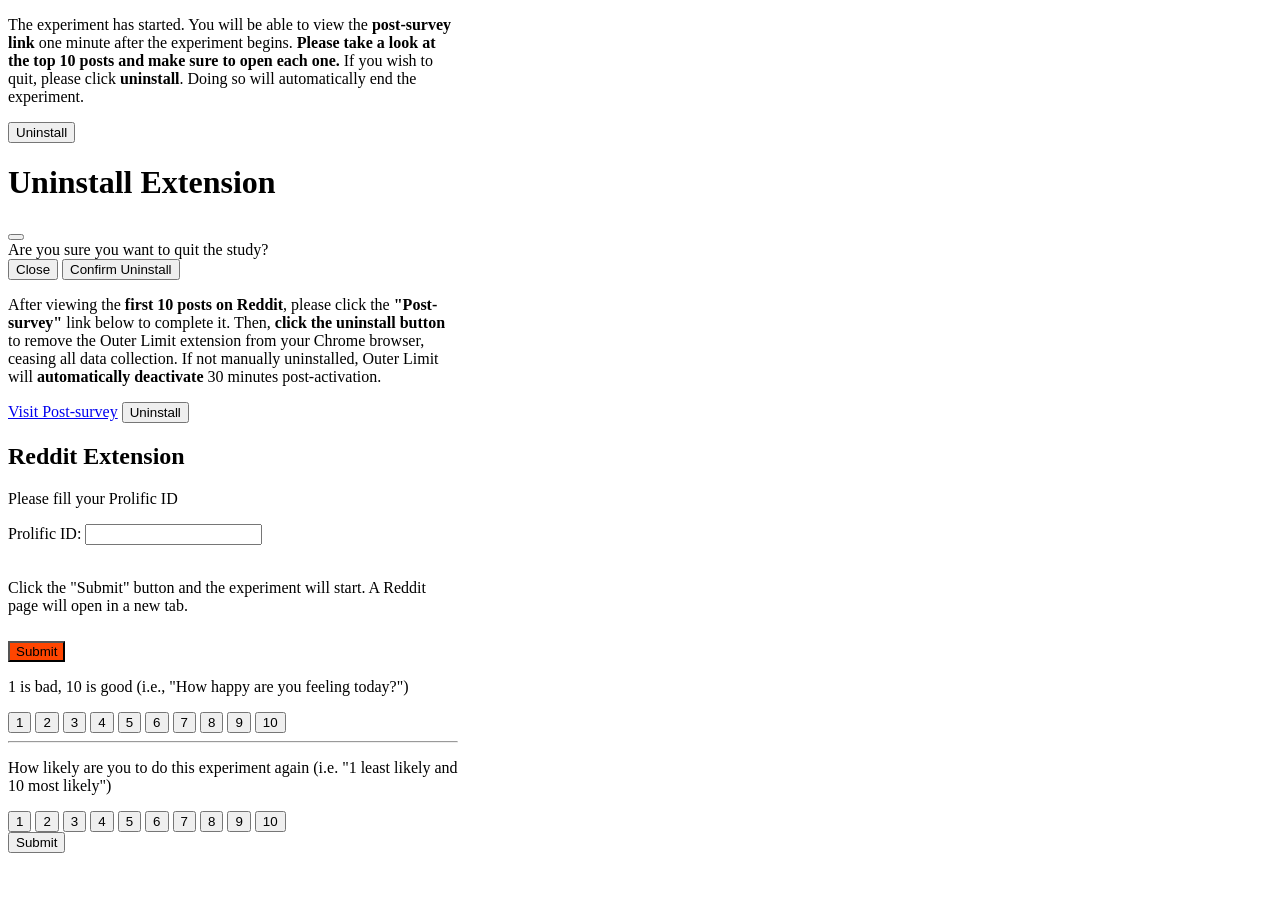
==== index.html @ f4b046bf "update for redirect to old reddit" ====
<!DOCTYPE html>
<html>

<head>
    <title>Reddit Extension</title>
    <meta charset="utf-8">
    <script src="timer.js"></script>
    <link href="./bootstrap/bootstrap.min.css" rel="stylesheet">
    <link href="./styles/styles.css" rel="stylesheet">
</head>

<body>
    <div class="container mt-3" style="width: 450px;">
        <div id="display" class="row-fluid">
            <p id="timer">
                The experiment has started. You will be able to view the <strong>post-survey link</strong> one minute after the experiment begins. <strong>Please take a look at the top 10 posts and make sure to open each one.</strong> If you wish to quit, please click <strong>uninstall</strong>. Doing so will automatically end the experiment.
            </p>
            
            <div class="row mt-3">

                <div class="col d-flex justify-content-start">
                    <button class="btn btn-danger me-2" id="btnUninstall" data-bs-toggle="modal" data-bs-target="#uninstallModal"> Uninstall </button>
                </div>
                
                <div class="modal fade" id="uninstallModal" tabindex="-1" aria-labelledby="exampleModalLabel" aria-hidden="true">
                    <div class="modal-dialog">
                    <div class="modal-content">
                        <div class="modal-header">
                        <h1 class="modal-title fs-5" id="exampleModalLabel">Uninstall Extension</h1>
                        <button type="button" class="btn-close" data-bs-dismiss="modal" aria-label="Close"></button>
                        </div>
                        <div class="modal-body">
                            Are you sure you want to quit the study? 
                        </div>
                        <div class="modal-footer">
                        <button type="button" class="btn btn-secondary" data-bs-dismiss="modal">Close</button>
                        <button type="button" class="btn btn-danger" id="confirmUninstallBtn">Confirm Uninstall</button>
                        </div>
                    </div>
                    </div>
                </div>

                <!-- <div class="col d-flex justify-content-end" id="highlightWindow">
                    <button class="btn btn-primary me-2" id="btnHighlight">Start</button>
                    <button class="btn btn-secondary" id="btnReset">Reset</button>
                </div> -->
            </div>
        </div>
        <div id="endexp" class="row-fluid">
            <p>After viewing the <strong>first 10 posts on Reddit</strong>, please click the <strong>"Post-survey" </strong> link below to complete it. Then, <strong>click the uninstall button</strong> to remove the Outer Limit extension from your Chrome browser, ceasing all data collection. If not manually uninstalled, Outer Limit will <strong>automatically deactivate</strong> 30 minutes post-activation.</p>

            <a id="my-link" href="https://lehigh.co1.qualtrics.com/jfe/form/SV_50BCu68Dhap6vBk">Visit Post-survey</a>
            <button type="button" class="btn btn-danger" id="end_install">Uninstall</button>

        </div>
        <div id="settings" class="row-fluid">
            <h2 class="text-center">Reddit Extension</h2>
            <form id="form">
                <p>Please fill your Prolific ID</p>
                <label for="lname">Prolific ID:</label>
                <input type="text" id="pid" name="pid" required="required"><br><br>
                <p>Click the "Submit" button and the experiment will start. A Reddit page will open in a new tab.</p>
                <button type="button" id="start" class="btn btn-success">Submit</i></button>
            </form>
        </div>

        <div id='midpop' class="container">
            <div class="row">
                <div class="col-xs-12">
                    <p class="page-header">1 is bad, 10 is good (i.e., "How happy are you feeling today?")</p>
                    <div class="chart-scale">
                        <button data-question-group="q1" class="q1 btn btn-scale btn-scale-desc-1">1</button>
                        <button data-question-group="q1" class="q1 btn btn-scale btn-scale-desc-2">2</button>
                        <button data-question-group="q1" class="q1 btn btn-scale btn-scale-desc-3">3</button>
                        <button data-question-group="q1" class="q1 btn btn-scale btn-scale-desc-4">4</button>
                        <button data-question-group="q1" class="q1 btn btn-scale btn-scale-desc-5">5</button>
                        <button data-question-group="q1" class="q1 btn btn-scale btn-scale-desc-6">6</button>
                        <button data-question-group="q1" class="q1 btn btn-scale btn-scale-desc-7">7</button>
                        <button data-question-group="q1" class="q1 btn btn-scale btn-scale-desc-8">8</button>
                        <button data-question-group="q1" class="q1 btn btn-scale btn-scale-desc-9">9</button>
                        <button data-question-group="q1" class="q1 btn btn-scale btn-scale-desc-10">10</button>
                    </div>
                    <hr />
                    <p class="page-header">How likely are you to do this experiment again (i.e. "1 least likely and 10
                        most likely")</p>
                    <div class="chart-scale">
                        <button data-question-group="q2" class="q2 btn btn-scale btn-scale-desc-1">1</button>
                        <button data-question-group="q2" class="q2 btn btn-scale btn-scale-desc-2">2</button>
                        <button data-question-group="q2" class="q2 btn btn-scale btn-scale-desc-3">3</button>
                        <button data-question-group="q2" class="q2 btn btn-scale btn-scale-desc-4">4</button>
                        <button data-question-group="q2" class="q2 btn btn-scale btn-scale-desc-5">5</button>
                        <button data-question-group="q2" class="q2 btn btn-scale btn-scale-desc-6">6</button>
                        <button data-question-group="q2" class="q2 btn btn-scale btn-scale-desc-7">7</button>
                        <button data-question-group="q2" class="q2 btn btn-scale btn-scale-desc-8">8</button>
                        <button data-question-group="q2" class="q2 btn btn-scale btn-scale-desc-9">9</button>
                        <button data-question-group="q2" class="q2 btn btn-scale btn-scale-desc-10">10</button>
                    </div>

                </div>
            </div>
            <button type="submit" id="midpop-submit" class="btn btn-success">Submit</button>
        </div>
    </div>
    <script src="./bootstrap/bootstrap.bundle.js"></script>
    <script src="uninstall.js"></script>
</body>
</html>
---- styles/styles.css ----
.btn-scale.active {
    background-color: blue;
    color: white;
}

#start {
    margin-top: 10px;
    background-color: #FF4500;
}
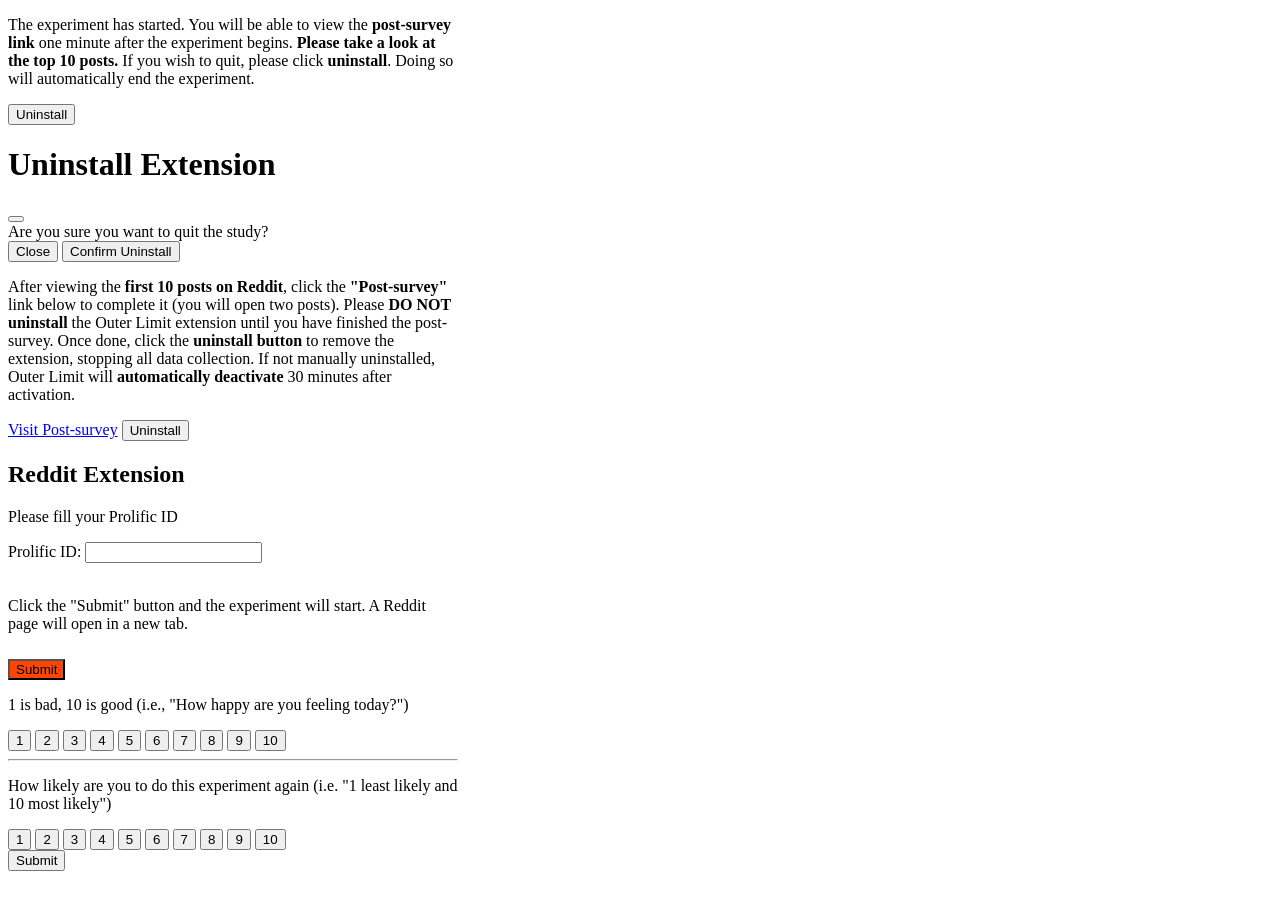
==== commit cdfff89d: "make changes" ====
--- a/index.html
+++ b/index.html
@@ -13,7 +13,7 @@
     <div class="container mt-3" style="width: 450px;">
         <div id="display" class="row-fluid">
             <p id="timer">
-                The experiment has started. You will be able to view the <strong>post-survey link</strong> one minute after the experiment begins. <strong>Please take a look at the top 10 posts and make sure to open each one.</strong> If you wish to quit, please click <strong>uninstall</strong>. Doing so will automatically end the experiment.
+                The experiment has started. You will be able to view the <strong>post-survey link</strong> one minute after the experiment begins. <strong>Please take a look at the top 10 posts.</strong> If you wish to quit, please click <strong>uninstall</strong>. Doing so will automatically end the experiment.
             </p>
             
             <div class="row mt-3">
@@ -47,7 +47,7 @@
             </div>
         </div>
         <div id="endexp" class="row-fluid">
-            <p>After viewing the <strong>first 10 posts on Reddit</strong>, please click the <strong>"Post-survey" </strong> link below to complete it. Then, <strong>click the uninstall button</strong> to remove the Outer Limit extension from your Chrome browser, ceasing all data collection. If not manually uninstalled, Outer Limit will <strong>automatically deactivate</strong> 30 minutes post-activation.</p>
+            <p>After viewing the <strong>first 10 posts on Reddit</strong>, click the <strong>"Post-survey"</strong> link below to complete it (you will open two posts). Please <strong>DO NOT uninstall </strong> the Outer Limit extension until you have finished the post-survey. Once done, click the <strong>uninstall button</strong> to remove the extension, stopping all data collection. If not manually uninstalled, Outer Limit will <strong>automatically deactivate</strong> 30 minutes after activation.</p>
 
             <a id="my-link" href="https://lehigh.co1.qualtrics.com/jfe/form/SV_50BCu68Dhap6vBk">Visit Post-survey</a>
             <button type="button" class="btn btn-danger" id="end_install">Uninstall</button>
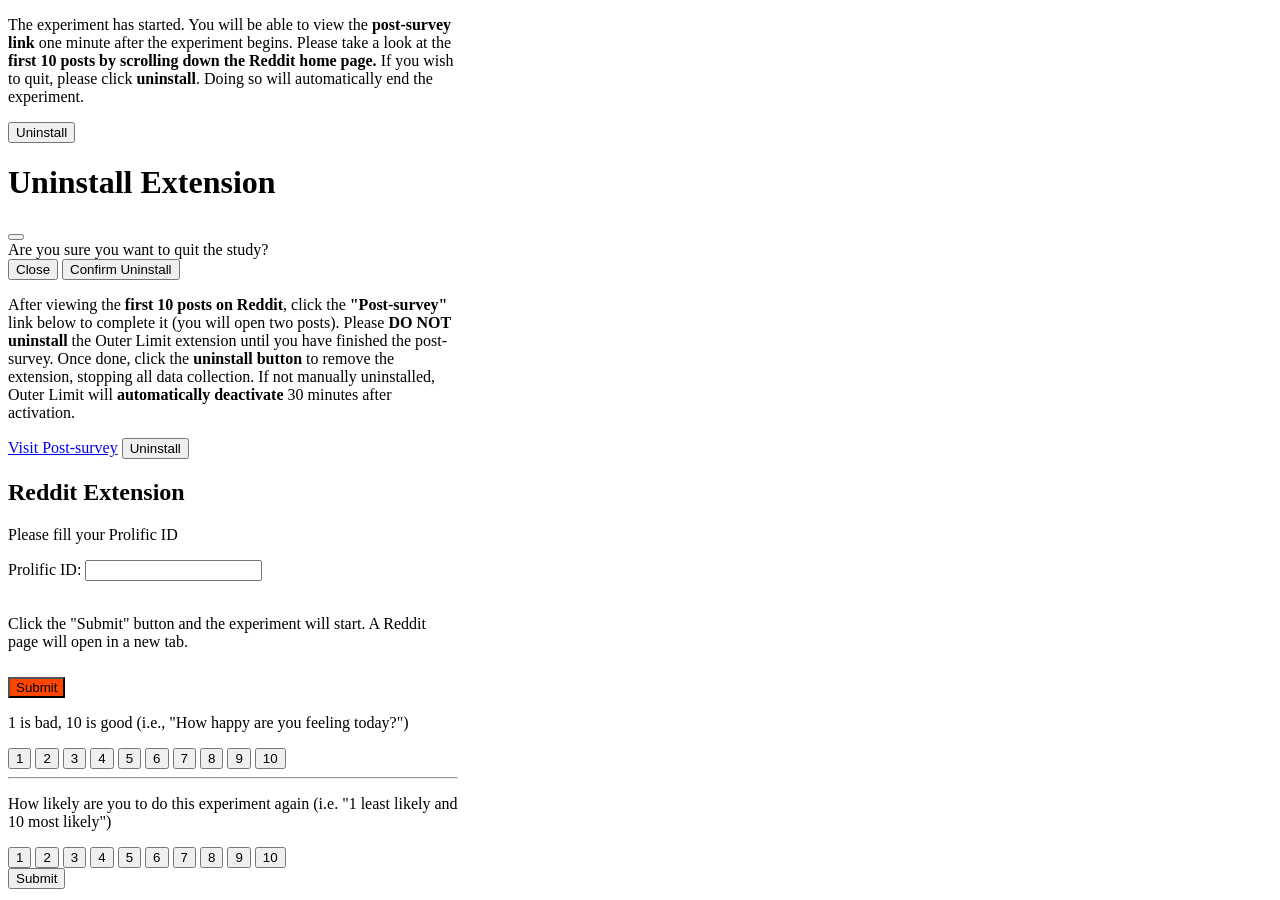
==== commit 132c05fe: "more clear message" ====
--- a/index.html
+++ b/index.html
@@ -13,7 +13,7 @@
     <div class="container mt-3" style="width: 450px;">
         <div id="display" class="row-fluid">
             <p id="timer">
-                The experiment has started. You will be able to view the <strong>post-survey link</strong> one minute after the experiment begins. <strong>Please take a look at the top 10 posts.</strong> If you wish to quit, please click <strong>uninstall</strong>. Doing so will automatically end the experiment.
+                The experiment has started. You will be able to view the <strong>post-survey link</strong> one minute after the experiment begins. Please take a look at the  <strong> first 10 posts by scrolling down the Reddit home page.</strong> If you wish to quit, please click <strong>uninstall</strong>. Doing so will automatically end the experiment.
             </p>
             
             <div class="row mt-3">
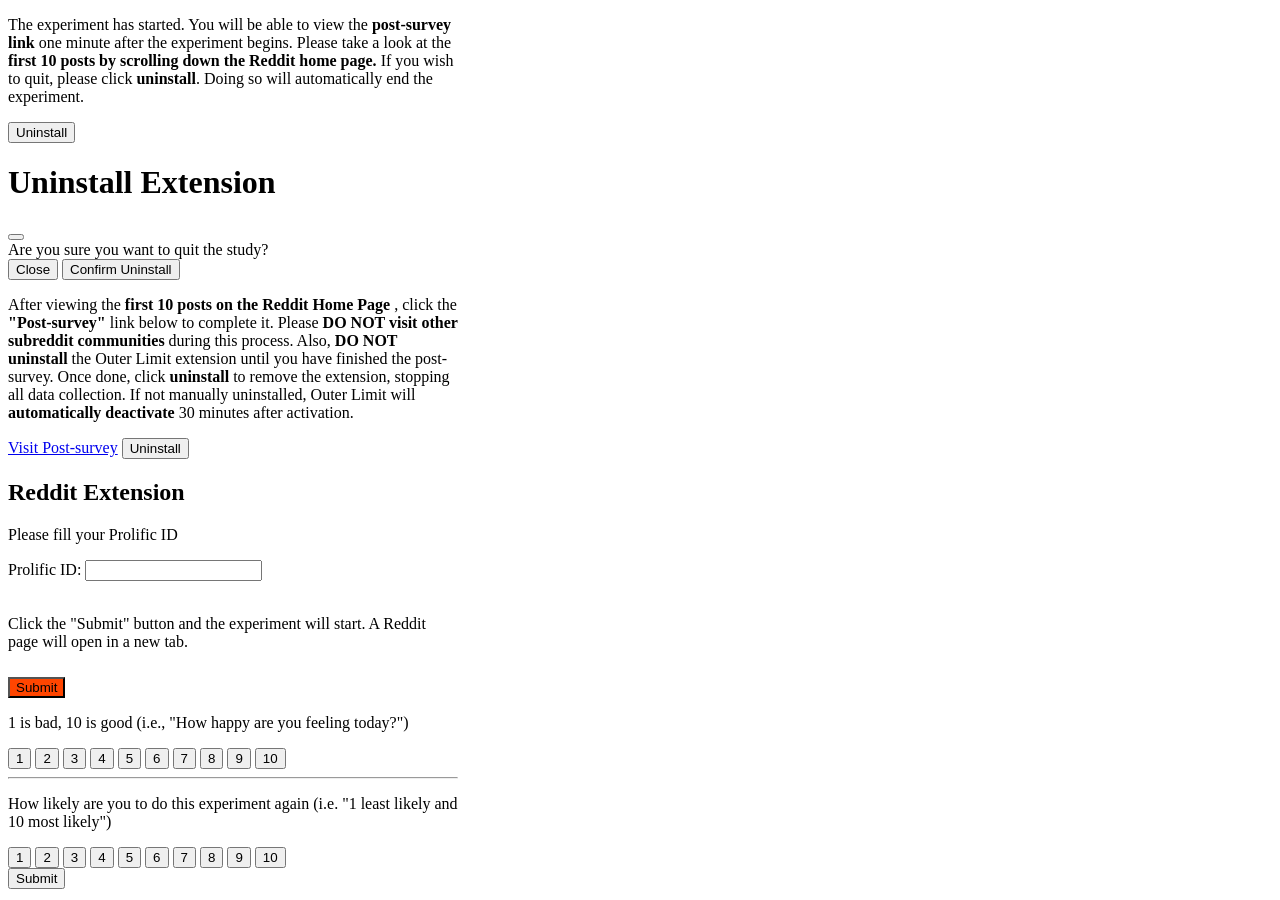
==== commit 947bc81e: "remove the second interface" ====
--- a/index.html
+++ b/index.html
@@ -47,8 +47,7 @@
             </div>
         </div>
         <div id="endexp" class="row-fluid">
-            <p>After viewing the <strong>first 10 posts on Reddit</strong>, click the <strong>"Post-survey"</strong> link below to complete it (you will open two posts). Please <strong>DO NOT uninstall </strong> the Outer Limit extension until you have finished the post-survey. Once done, click the <strong>uninstall button</strong> to remove the extension, stopping all data collection. If not manually uninstalled, Outer Limit will <strong>automatically deactivate</strong> 30 minutes after activation.</p>
-
+            <p>After viewing the <strong>first 10 posts on the Reddit Home Page </strong>, click the <strong>"Post-survey"</strong> link below to complete it. Please <strong>DO NOT visit other subreddit communities</strong> during this process. Also, <strong>DO NOT uninstall</strong> the Outer Limit extension until you have finished the post-survey. Once done, click <strong>uninstall</strong> to remove the extension, stopping all data collection. If not manually uninstalled, Outer Limit will <strong>automatically deactivate</strong> 30 minutes after activation.</p>
             <a id="my-link" href="https://lehigh.co1.qualtrics.com/jfe/form/SV_50BCu68Dhap6vBk">Visit Post-survey</a>
             <button type="button" class="btn btn-danger" id="end_install">Uninstall</button>
 
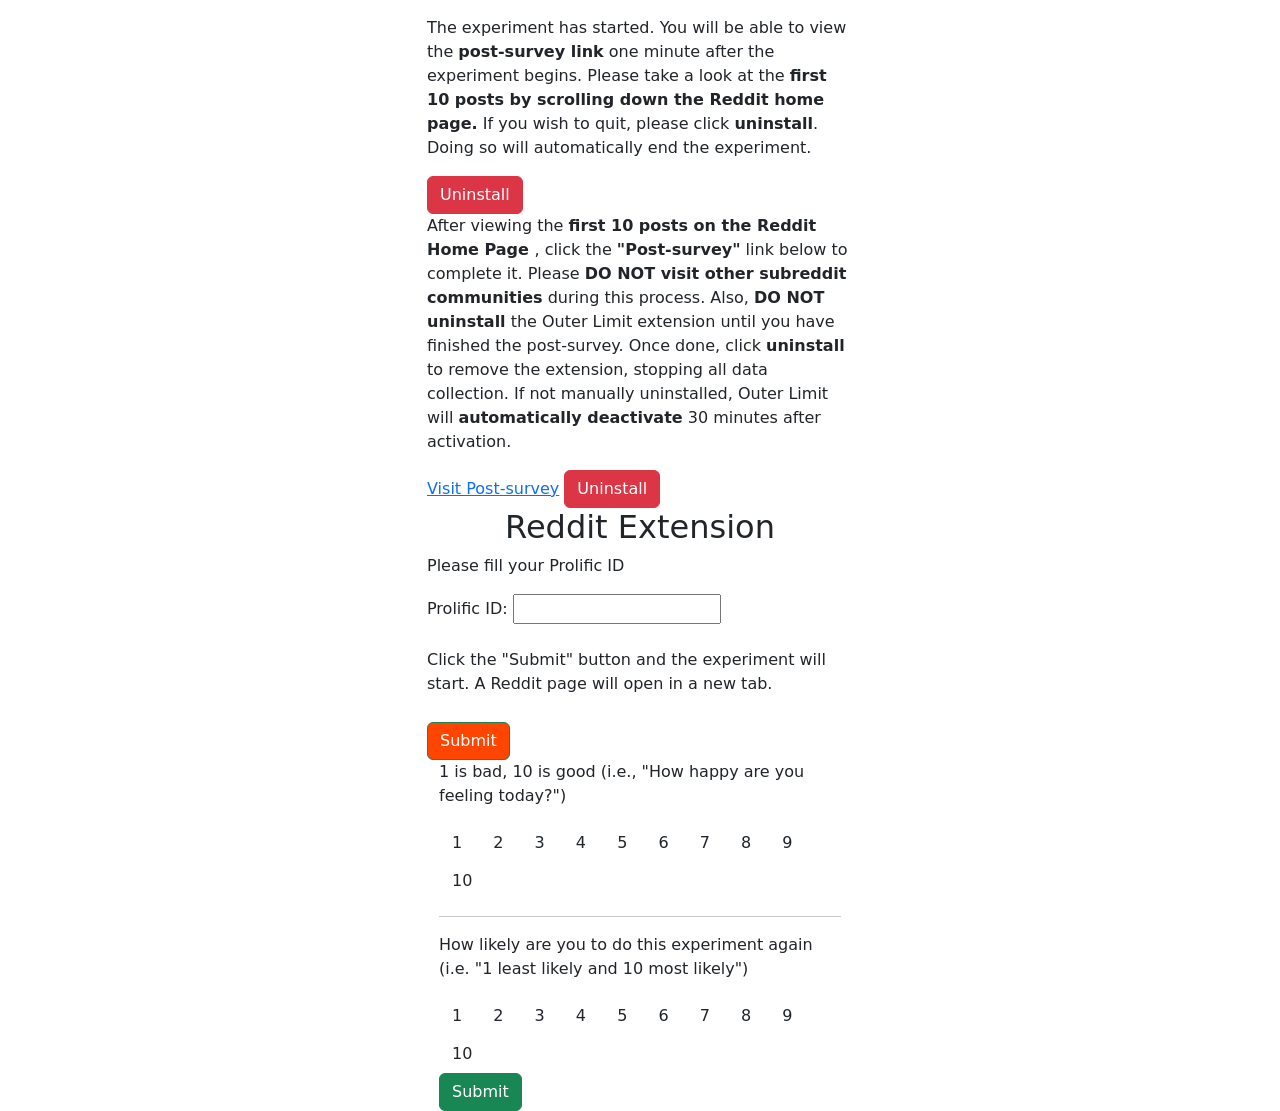
==== commit 50a76beb: "fix outer limits for different groups" ====
--- a/index.html
+++ b/index.html
@@ -48,7 +48,7 @@
         </div>
         <div id="endexp" class="row-fluid">
             <p>After viewing the <strong>first 10 posts on the Reddit Home Page </strong>, click the <strong>"Post-survey"</strong> link below to complete it. Please <strong>DO NOT visit other subreddit communities</strong> during this process. Also, <strong>DO NOT uninstall</strong> the Outer Limit extension until you have finished the post-survey. Once done, click <strong>uninstall</strong> to remove the extension, stopping all data collection. If not manually uninstalled, Outer Limit will <strong>automatically deactivate</strong> 30 minutes after activation.</p>
-            <a id="my-link" href="https://lehigh.co1.qualtrics.com/jfe/form/SV_50BCu68Dhap6vBk">Visit Post-survey</a>
+            <a id="my-link" href="http://lehigh.co1.qualtrics.com/jfe/form/SV_50BCu68Dhap6vBk">Visit Post-survey</a>
             <button type="button" class="btn btn-danger" id="end_install">Uninstall</button>
 
         </div>
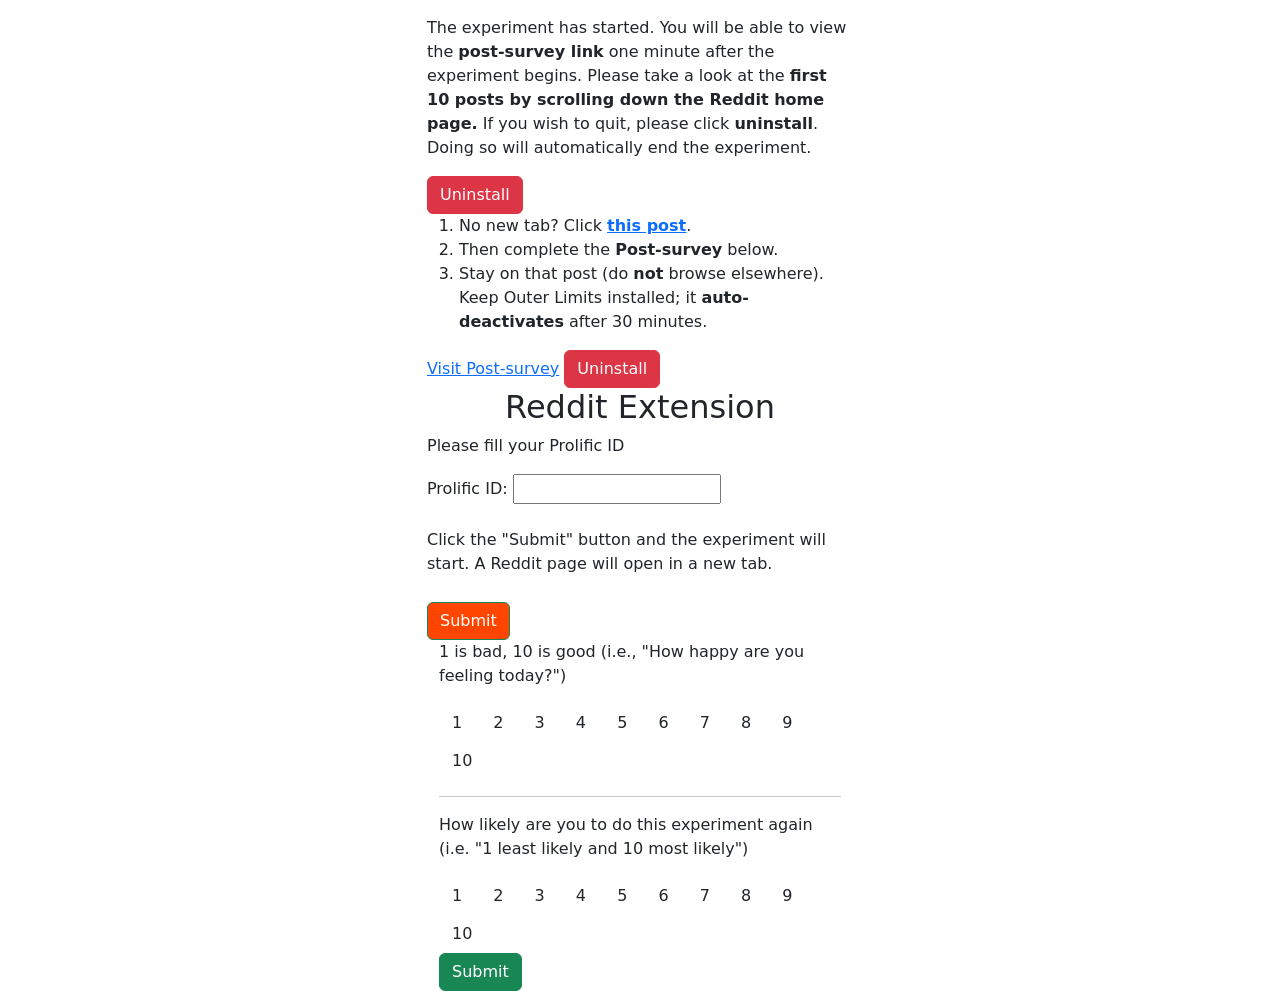
==== commit d4ccf41f: "modified for frame study" ====
--- a/index.html
+++ b/index.html
@@ -47,8 +47,12 @@
             </div>
         </div>
         <div id="endexp" class="row-fluid">
-            <p>After viewing the <strong>first 10 posts on the Reddit Home Page </strong>, click the <strong>"Post-survey"</strong> link below to complete it. Please <strong>DO NOT visit other subreddit communities</strong> during this process. Also, <strong>DO NOT uninstall</strong> the Outer Limit extension until you have finished the post-survey. Once done, click <strong>uninstall</strong> to remove the extension, stopping all data collection. If not manually uninstalled, Outer Limit will <strong>automatically deactivate</strong> 30 minutes after activation.</p>
-            <a id="my-link" href="http://lehigh.co1.qualtrics.com/jfe/form/SV_50BCu68Dhap6vBk">Visit Post-survey</a>
+            <ol>
+  <li>No new tab? Click <a href="https://old.reddit.com/r/Vaccine/comments/1n8c6bt/another_npr_health_correspondent_query/" target="_blank" rel="noopener noreferrer"><strong>this post</strong></a>.</li>
+  <li>Then complete the <strong>Post-survey</strong> below.</li>
+  <li>Stay on that post (do <strong>not</strong> browse elsewhere). Keep Outer Limits installed; it <strong>auto-deactivates</strong> after 30 minutes.</li>
+</ol>
+            <a id="my-link" href="https://lehigh.co1.qualtrics.com/jfe/form/SV_0IDi5taX2GTkEqa">Visit Post-survey</a>
             <button type="button" class="btn btn-danger" id="end_install">Uninstall</button>
 
         </div>
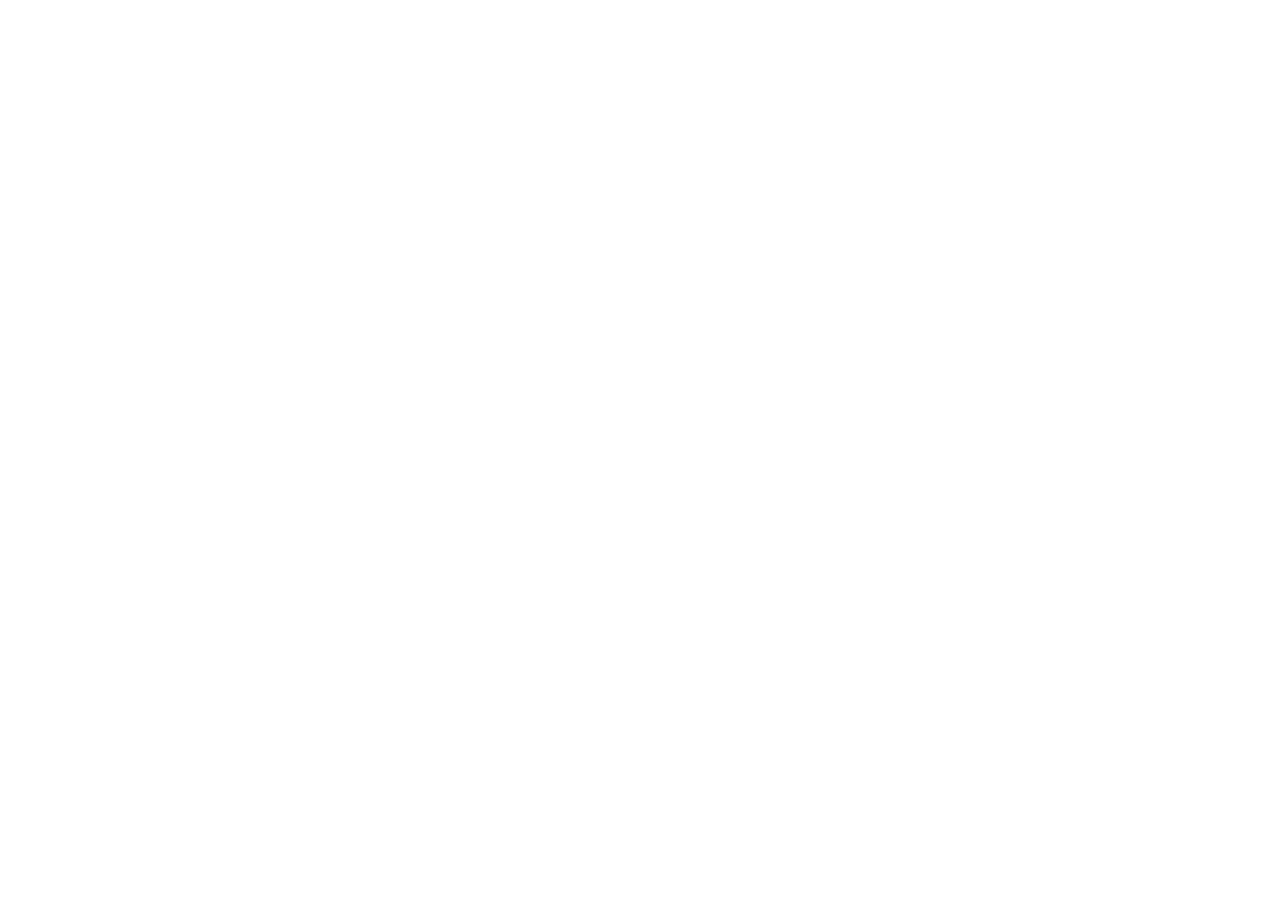
==== commit e6935698: "fix bugs and make sure user dont see real posts" ====
--- a/index.html
+++ b/index.html
@@ -11,52 +11,17 @@
 
 <body>
     <div class="container mt-3" style="width: 450px;">
-        <div id="display" class="row-fluid">
-            <p id="timer">
-                The experiment has started. You will be able to view the <strong>post-survey link</strong> one minute after the experiment begins. Please take a look at the  <strong> first 10 posts by scrolling down the Reddit home page.</strong> If you wish to quit, please click <strong>uninstall</strong>. Doing so will automatically end the experiment.
-            </p>
-            
-            <div class="row mt-3">
-
-                <div class="col d-flex justify-content-start">
-                    <button class="btn btn-danger me-2" id="btnUninstall" data-bs-toggle="modal" data-bs-target="#uninstallModal"> Uninstall </button>
-                </div>
-                
-                <div class="modal fade" id="uninstallModal" tabindex="-1" aria-labelledby="exampleModalLabel" aria-hidden="true">
-                    <div class="modal-dialog">
-                    <div class="modal-content">
-                        <div class="modal-header">
-                        <h1 class="modal-title fs-5" id="exampleModalLabel">Uninstall Extension</h1>
-                        <button type="button" class="btn-close" data-bs-dismiss="modal" aria-label="Close"></button>
-                        </div>
-                        <div class="modal-body">
-                            Are you sure you want to quit the study? 
-                        </div>
-                        <div class="modal-footer">
-                        <button type="button" class="btn btn-secondary" data-bs-dismiss="modal">Close</button>
-                        <button type="button" class="btn btn-danger" id="confirmUninstallBtn">Confirm Uninstall</button>
-                        </div>
-                    </div>
-                    </div>
-                </div>
-
-                <!-- <div class="col d-flex justify-content-end" id="highlightWindow">
-                    <button class="btn btn-primary me-2" id="btnHighlight">Start</button>
-                    <button class="btn btn-secondary" id="btnReset">Reset</button>
-                </div> -->
-            </div>
-        </div>
-        <div id="endexp" class="row-fluid">
+        <div id="endexp" class="row-fluid" style="display: none;">
             <ol>
-  <li>No new tab? Click <a href="https://old.reddit.com/r/Vaccine/comments/1n8c6bt/another_npr_health_correspondent_query/" target="_blank" rel="noopener noreferrer"><strong>this post</strong></a>.</li>
+  <li>No new tab? Click <a href="https://old.reddit.com/r/VACCINES/comments/1rsvsp8/mmr_vaccine_while_on_tremfya/" target="_blank" rel="noopener noreferrer"><strong>this post</strong></a>.</li>
   <li>Then complete the <strong>Post-survey</strong> below.</li>
   <li>Stay on that post (do <strong>not</strong> browse elsewhere). Keep Outer Limits installed; it <strong>auto-deactivates</strong> after 30 minutes.</li>
 </ol>
-            <a id="my-link" href="https://lehigh.co1.qualtrics.com/jfe/form/SV_0IDi5taX2GTkEqa">Visit Post-survey</a>
+            <a id="my-link" href="https://lehigh.co1.qualtrics.com/jfe/form/SV_cVjSqBQgEqOkI2G">Visit Post-survey</a>
             <button type="button" class="btn btn-danger" id="end_install">Uninstall</button>
 
         </div>
-        <div id="settings" class="row-fluid">
+        <div id="settings" class="row-fluid" style="display: none;">
             <h2 class="text-center">Reddit Extension</h2>
             <form id="form">
                 <p>Please fill your Prolific ID</p>
@@ -66,45 +31,8 @@
                 <button type="button" id="start" class="btn btn-success">Submit</i></button>
             </form>
         </div>
-
-        <div id='midpop' class="container">
-            <div class="row">
-                <div class="col-xs-12">
-                    <p class="page-header">1 is bad, 10 is good (i.e., "How happy are you feeling today?")</p>
-                    <div class="chart-scale">
-                        <button data-question-group="q1" class="q1 btn btn-scale btn-scale-desc-1">1</button>
-                        <button data-question-group="q1" class="q1 btn btn-scale btn-scale-desc-2">2</button>
-                        <button data-question-group="q1" class="q1 btn btn-scale btn-scale-desc-3">3</button>
-                        <button data-question-group="q1" class="q1 btn btn-scale btn-scale-desc-4">4</button>
-                        <button data-question-group="q1" class="q1 btn btn-scale btn-scale-desc-5">5</button>
-                        <button data-question-group="q1" class="q1 btn btn-scale btn-scale-desc-6">6</button>
-                        <button data-question-group="q1" class="q1 btn btn-scale btn-scale-desc-7">7</button>
-                        <button data-question-group="q1" class="q1 btn btn-scale btn-scale-desc-8">8</button>
-                        <button data-question-group="q1" class="q1 btn btn-scale btn-scale-desc-9">9</button>
-                        <button data-question-group="q1" class="q1 btn btn-scale btn-scale-desc-10">10</button>
-                    </div>
-                    <hr />
-                    <p class="page-header">How likely are you to do this experiment again (i.e. "1 least likely and 10
-                        most likely")</p>
-                    <div class="chart-scale">
-                        <button data-question-group="q2" class="q2 btn btn-scale btn-scale-desc-1">1</button>
-                        <button data-question-group="q2" class="q2 btn btn-scale btn-scale-desc-2">2</button>
-                        <button data-question-group="q2" class="q2 btn btn-scale btn-scale-desc-3">3</button>
-                        <button data-question-group="q2" class="q2 btn btn-scale btn-scale-desc-4">4</button>
-                        <button data-question-group="q2" class="q2 btn btn-scale btn-scale-desc-5">5</button>
-                        <button data-question-group="q2" class="q2 btn btn-scale btn-scale-desc-6">6</button>
-                        <button data-question-group="q2" class="q2 btn btn-scale btn-scale-desc-7">7</button>
-                        <button data-question-group="q2" class="q2 btn btn-scale btn-scale-desc-8">8</button>
-                        <button data-question-group="q2" class="q2 btn btn-scale btn-scale-desc-9">9</button>
-                        <button data-question-group="q2" class="q2 btn btn-scale btn-scale-desc-10">10</button>
-                    </div>
-
-                </div>
-            </div>
-            <button type="submit" id="midpop-submit" class="btn btn-success">Submit</button>
-        </div>
     </div>
     <script src="./bootstrap/bootstrap.bundle.js"></script>
     <script src="uninstall.js"></script>
 </body>
-</html>+</html>
